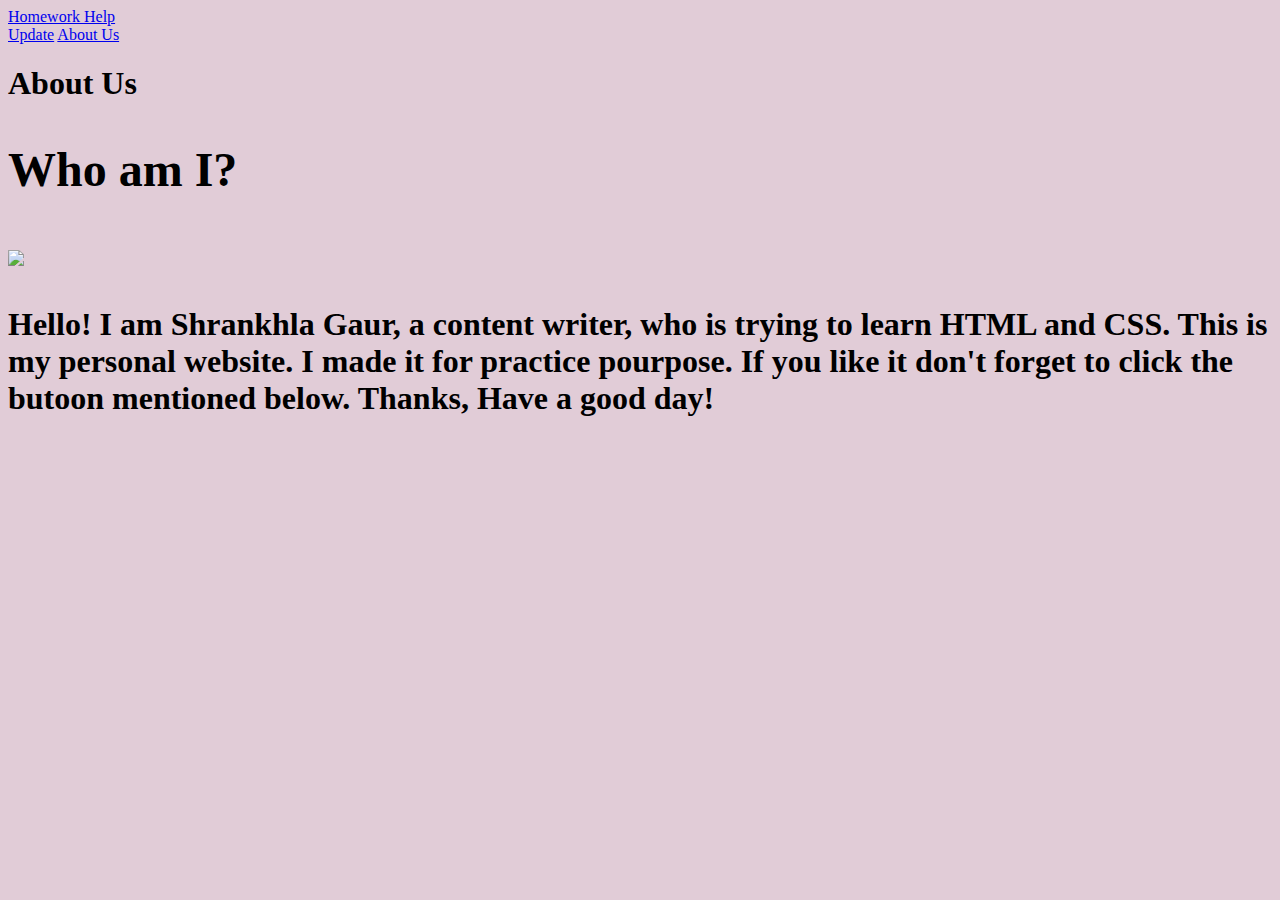
==== About.html @ cbb98d8f "Update About.html" ====
<!DOCTYPE html>
<html lang="en">

<head>
<meta charset="UTF-8">
<title>Home Page</title>
<link rel="stylesheet" href="css/home.css">
</head>
    
<body style="background-color: #984f764a;">
<header class="header">
    <a href="index.html">Homework Help</a>
</header>


<nav class="navbar">
    <a  href="Update.html"> Update</a>
    <a class="active" href="About.html"> About Us</a>
</nav>
 
<h1 id="head">About Us<h1>

<div id="about">

<h2>Who am I?</h2>
    <img src="Images/Shrankz.jpg">
<p>Hello! I am Shrankhla Gaur, a content writer, who is trying to learn HTML and CSS. This is my personal website. I made it for practice pourpose. If you like it don't forget to click the butoon mentioned below. Thanks, Have a good day!</p>

    

</div>
    </body>
</html>
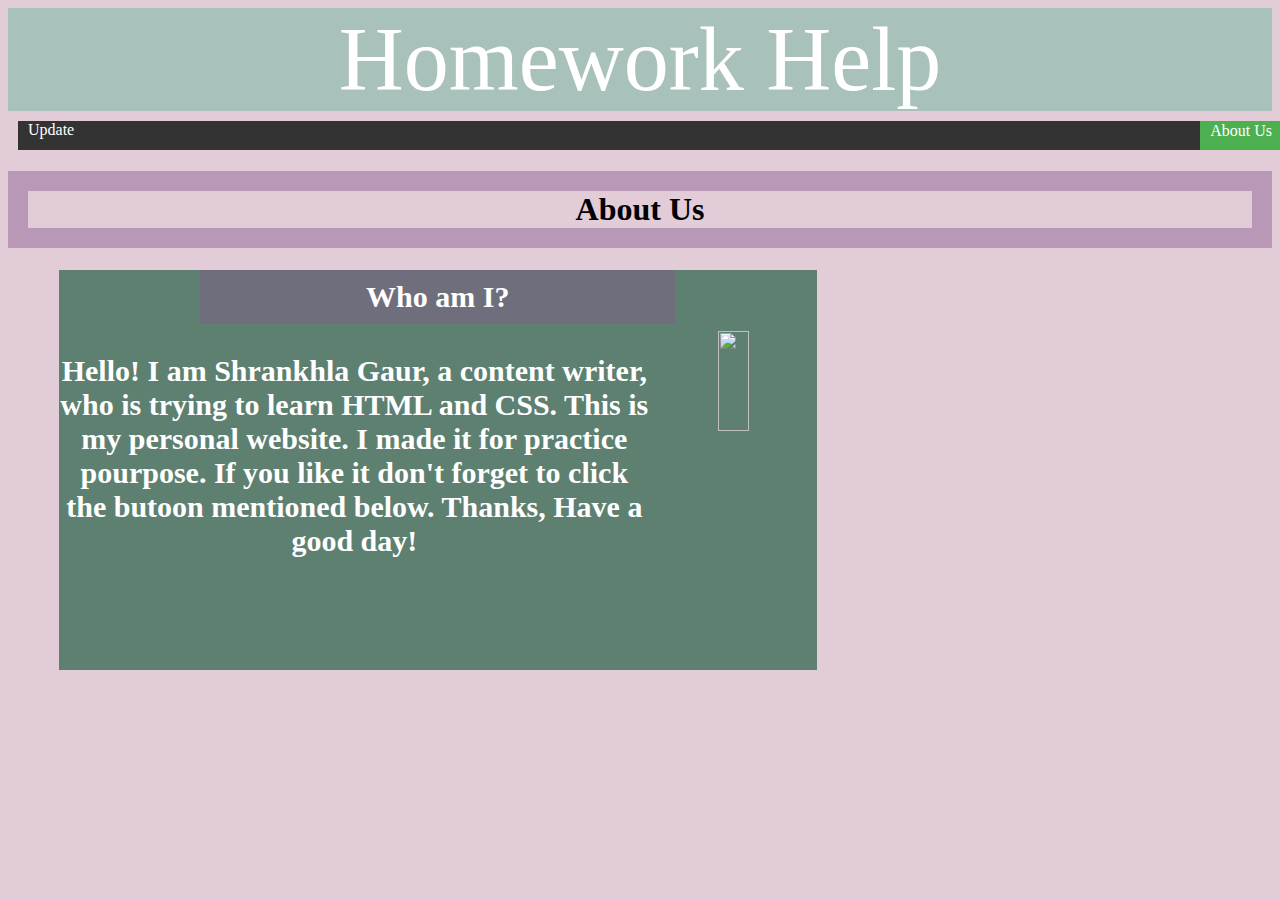
==== commit 3e5c6d11: "merging conflicts" ====
--- a/About.html
+++ b/About.html
@@ -31,3 +31,4 @@
 </div>
     </body>
 </html>
+
--- a/css/home.css
+++ b/css/home.css
@@ -0,0 +1,123 @@
+#Box{ 
+background-color: grey;
+  width: 60%;
+    height: 30%;
+  border: 15px;
+  padding-top: 2px;
+    margin: 20%;
+    text-align: center;
+    font-size: 30px ;
+    color: white;
+    opacity:0.7;
+}
+
+#bar{
+    background-color: white;
+  width: 60%;
+    height: 50%;
+    font-size: 23px;
+    padding-top: 20px;
+    align-content: center;    
+  color: black;
+  margin-left: 20%;
+}
+
+p{color: white;
+font-size: 30px;
+}
+
+.small{
+font-size: 20px;
+column-count: 3;
+  column-gap: 40px;
+}
+
+.header{
+ border: 2px  black;  text-align: center;
+    font-size: 90px;
+    background-color: #4caf8d61;
+    width: 100%;
+}
+
+.header a{
+    color: white;
+    text-decoration: none;
+}
+
+/*ul {
+  list-style-type: none;
+  margin: 0;
+  padding: 0;
+  overflow: hidden;
+  background-color: #333;
+}
+
+li {
+  float: left;
+}
+
+li a:hover:not(.active) {
+  background-color: #111;
+}*/
+
+.active {
+  background-color: #4CAF50;
+   float: right;
+}
+a:hover:not(.active) {
+  background-color: #111;
+}
+
+.navbar{
+  padding: 0;
+    margin: 10px;
+  background-color: #333;
+    width: 100%;
+    overflow: hidden;
+}
+.navbar a{
+  
+  color: white;
+  text-align:center;
+  padding: 1px 10px 10px;
+  text-decoration: none;
+
+    
+}
+
+.navbar a:hover{
+    color:darkgray;
+}
+#about{
+ background-color: #44715dd6;
+  width: 60%;
+    height: 400px;
+
+  border: 15px thin #44715dd6;
+    margin-left: 4%;
+    text-align: center;
+    font-size: 10px ;
+    color: white;
+
+}
+#about img{
+    
+    float: right;
+    width: 20%;
+    height: 50%;
+    margin: 1%;
+      object-fit: cover;
+}
+#about h2{
+    margin: auto;
+  width: 60%;
+    background-color: #83568e70;
+  padding: 10px;
+    
+    font-size: 30px;
+}
+#head{
+    border: 20px solid #83568e70;
+    text-align: center
+}
+
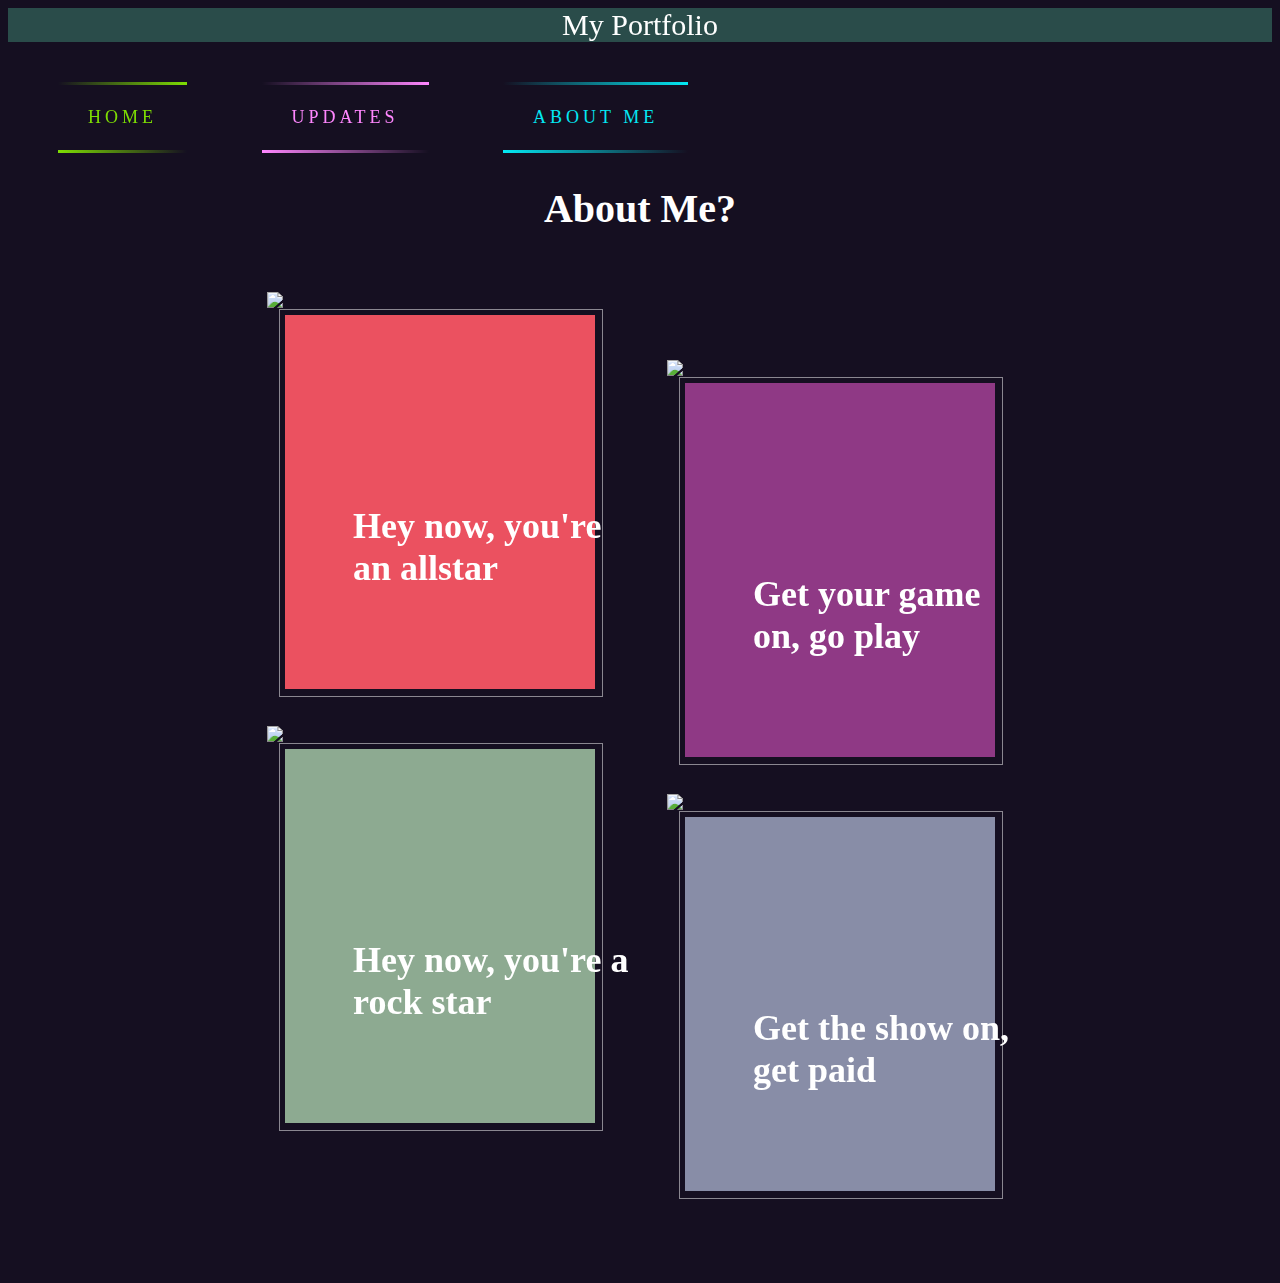
==== commit a7708610: "merging" ====
--- a/About.html
+++ b/About.html
@@ -4,31 +4,89 @@
 <head>
 <meta charset="UTF-8">
 <title>Home Page</title>
-<link rel="stylesheet" href="css/home.css">
+    <script src="https://ajax.googleapis.com/ajax/libs/jquery/2.1.3/jquery.min.js"></script>
+    
+<link rel="stylesheet" href="css/bout.css">
+    <link rel="stylesheet" href="css/heading.css">
 </head>
     
-<body style="background-color: #984f764a;">
+<body>
 <header class="header">
-    <a href="index.html">Homework Help</a>
+    <a href="index.html">My Portfolio</a>
 </header>
 
 
+
 <nav class="navbar">
-    <a  href="Update.html"> Update</a>
-    <a class="active" href="About.html"> About Us</a>
-</nav>
- 
-<h1 id="head">About Us<h1>
+    
+    <a class="buttons" href="index.html">
+        <span></span>
+        <span></span>
+        <span></span>
+        <span></span>
+        Home
+    </a>
+    <a class="buttons" href="Update.html">
+        <span></span>
+        <span></span>
+        <span></span>
+        <span></span>
+        Updates
+    </a>
+    <a class="buttons" href="About.html">
+        <span></span>
+        <span></span>
+        <span></span>
+        <span></span>
+        About Me
+    </a>
+    </nav>
 
-<div id="about">
 
-<h2>Who am I?</h2>
-    <img src="Images/Shrankz.jpg">
-<p>Hello! I am Shrankhla Gaur, a content writer, who is trying to learn HTML and CSS. This is my personal website. I made it for practice pourpose. If you like it don't forget to click the butoon mentioned below. Thanks, Have a good day!</p>
+<h1 style="font-size: 40px; color: white; text-align: center;">About Me?</h1>
+     
+    
+   <!--
+  Please note: this code is in no way ready to be used as is in production on your website. It will need to be adapted to be cross browser compliant & accessible. I just wanted to share how one might go about this effect with CSS & JS and no other dependencies
+-->
+<div class="container">
+  <div class="card-column column-0">
+    <div class="card card-color-0">
+      <div class="border"></div>
+      <img src="Images/Shrankz.jpg" />
+      <h1>Hey now, you're an allstar</h1>
+    </div>
+    <div class="card card-color-2">
+      <div class="border"></div>
+      <img src="Images/shrankz1.PNG" />
+      <h1>Hey now, you're a rock star</h1>
+    </div>
+  </div>
+  <div class="card-column column-1">
+    <div class="card card-color-1">
+      <div class="border"></div>
+      <img src="Images/shrankz2.PNG" />
+      <h1>Get your game on, go play</h1>
+    </div>
+    <div class="card card-color-3">
+      <div class="border"></div>
+      <img src="Images/shrankz3.PNG" />
+      <h1>Get the show on, get paid</h1>
+    </div>
+  </div>
+</div>
 
+<div id="cover" class="cover"></div>
+
+<div id="open-content" class="open-content">
+  <a href="#" id="close-content" class="close-content"><span class="x-1"></span><span class="x-2"></span></a>
+  <img id="open-content-image" src="" />
+  <div class="text" id="open-content-text">
+  </div>
+</div>
     
-
-</div>
+    
     </body>
+    <script src="javascript/about1.js"></script>
 </html>
 
--- a/css/bout.css
+++ b/css/bout.css
@@ -0,0 +1,221 @@
+/* 
+** Layout, Text & Colors 
+*/
+
+body {
+  background: #150f21;
+  font-size: 18px;
+}
+
+p {
+  line-height: 1.5;
+}
+
+.container {
+  max-width: 800px;
+  margin: 0 auto;
+}
+
+/* Cards */
+.card-column {
+  width: 50%;
+  float: left;
+  padding: 4%;
+  box-sizing: border-box;
+}
+
+.column-1 {
+  padding-top: 100px;
+}
+
+.card {
+  width: 92%;
+  max-width: 340px;
+  margin-left: auto;
+  margin-right: auto;
+  position: relative;
+  background: #EB5160;
+  color: #fff;
+  cursor: pointer;
+  margin-bottom: 60px;
+}
+
+.border {
+  position: absolute;
+  width: 100%;
+  height: 100%;
+  padding: 6px;
+  border: 1px solid #fff;
+  opacity: 0.5;
+  left: -6px;
+  top: -6px;
+}
+
+.card h1 {
+  position: relative;
+  padding: 190px 0px 100px 10px;
+  width: 90%;
+}
+
+.card > img {
+  width: 90%;
+  position: absolute;
+  top: -6%;
+  left: -6%;
+}
+
+.card-color-0 {
+  background-color: #EB5160;
+}
+
+.card-color-1 {
+  background-color: #8F3985;
+}
+
+.card-color-2 {
+  background-color: #8DAA91;
+}
+
+.card-color-3 {
+  background-color: #888DA7;
+}
+
+/* The cover (expanding background) */
+.cover {
+  position: fixed;
+  background: #EB5160;
+  z-index: 100;
+  transform-origin: 50% 50%;
+}
+
+/* The open page content */
+.open-content {
+  width: 100%;
+  z-index: 110;
+  position: absolute;
+  opacity: 0;
+  pointer-events: none;
+}
+
+.open-content img {
+  position: relative;
+  width: 90%;
+  margin-left: 3%;
+  margin-top: 20px;
+  z-index: 5;
+}
+
+.open-content .text {
+  background: #fff;
+  margin-top: -56%;
+  padding: 60% 5% 5% 5%;
+  width: 80%;
+  margin-left: 5%;
+  margin-bottom: 5%;
+}
+
+.open-content .text h1, .open-content .text p {
+  max-width: 700px;
+  margin-left: auto;
+  margin-right: auto;
+}
+
+.close-content {
+  display: block;
+  position: fixed;
+  right: 12px;
+  top: 12px;
+  width: 30px;
+  height: 30px;
+}
+
+.close-content span {
+  background: #222;
+  width: 30px;
+  height: 6px;
+  display: block;
+  position: absolute;
+  top: 14px;
+}
+
+.x-1 {
+  transform: rotate(45deg);
+}
+
+.x-2 {
+  transform: rotate(-45deg);
+}
+
+/* 
+** Transitions
+*/
+
+.card {
+  transition: opacity 200ms linear 320ms, transform 200ms ease-out 320ms;
+}
+
+.border {
+  transition: opacity 200ms linear, transform 200ms ease-out;
+}
+
+.card img {
+  transition: opacity 200ms linear 0ms, transform 200ms ease-in 0ms;
+}
+
+.card h1 {
+  transform: translate3d(20%, 0px, 0px);  
+  transition: opacity 200ms linear 120ms, transform 200ms ease-in 120ms;
+}
+
+/* Clicked card */
+.card.clicked img {
+  transform: translate3d(0px, -40px, 0px);
+  opacity: 0;
+}
+
+.card.clicked .border {
+  opacity: 0;
+  transform: scale(1.3);
+}
+
+.card.out, .card.out img {
+  transform: translate3d(0px, -40px, 0px);
+  opacity: 0;
+}
+
+.card.out h1, .card.clicked h1 {
+  transform: translate3d(20%, -40px, 0px);
+  opacity: 0;
+}
+
+.cover {
+  transition: transform 300ms ease-in-out;
+}
+
+.open-content {
+  transition: opacity 200ms linear 0ms;
+}
+
+.open-content.open {
+  opacity: 1;
+  pointer-events: all;
+  transition-delay: 1000ms;
+}
+
+/* 
+** Media Queries
+*/
+
+@media screen and (max-width: 600px) {
+  .card-column {
+    width: 90%;
+  }
+  
+  .column-1 {
+    padding-top: 0px;
+  }
+  
+  .open-content img {
+    margin-top: 40px;
+  }
+}--- a/css/heading.css
+++ b/css/heading.css
@@ -0,0 +1,147 @@
+#bar{
+    background-color: white;
+  width: 60%;
+    height: 50%;
+    font-size: 23px;
+    padding-top: 20px;
+    align-content: center;    
+  color: black;
+  margin-left: 20%;
+}
+.header{
+ border: 2px  black;  text-align: center;
+    font-size: 30px;
+    background-color: #4caf8d61;
+    width: 100%;
+    
+}
+
+.header a{
+    color: white;
+    text-decoration: none;
+    
+}
+/*@import url('https://fonts.googleapis.com/css2?family=Raleway:wght@400;700&display=swap');
+*{
+    margin: 0;
+    padding: 0;
+    box-sizing: border-box;
+}
+body{
+    display: flex;
+    justify-content: center;
+    align-items: center;
+    height: 100vh;
+    background: #050801;
+    font-family: 'Raleway', sans-serif;
+    font-weight: bold;
+}*/
+.buttons{
+    position: relative;
+    display: inline-block;
+    padding: 25px 30px;
+    margin: 40px 20px 0 50px;
+    color: #03e9f4;
+    text-decoration: none;
+    text-transform: uppercase;
+    transition: 0.5s;
+    letter-spacing: 4px;
+    overflow: hidden;
+    
+   
+}
+a:hover{
+    background: #03e9f4;
+    color: #050801;
+    box-shadow: 0 0 5px #03e9f4,
+                0 0 25px #03e9f4,
+                0 0 50px #03e9f4,
+                0 0 200px #03e9f4;
+     -webkit-box-reflect: below 1px linear-gradient(transparent, #0005);
+}
+a:nth-child(1){
+    filter: hue-rotate(270deg);
+}
+a:nth-child(2){
+    filter: hue-rotate(110deg);
+}
+a span{
+    position: absolute;
+    display: block;
+}
+a span:nth-child(1){
+    top: 0;
+    left: 0;
+    width: 100%;
+    height: 3px;
+    background: linear-gradient(90deg,transparent,#03e9f4);
+    animation: animate1 1s linear infinite;
+}
+@keyframes animate1{
+    0%{
+        left: -100%;
+    }
+    50%,100%{
+        left: 100%;
+    }
+}
+a span:nth-child(2){
+    top: -100%;
+    right: 0;
+    width: 3px;
+    height: 100%;
+    background: linear-gradient(180deg,transparent,#03e9f4);
+    animation: animate2 1s linear infinite;
+    animation-delay: 0.25s;
+}
+@keyframes animate2{
+    0%{
+        top: -100%;
+    }
+    50%,100%{
+        top: 100%;
+    }
+}
+a span:nth-child(3){
+    bottom: 0;
+    right: 0;
+    width: 100%;
+    height: 3px;
+    background: linear-gradient(270deg,transparent,#03e9f4);
+    animation: animate3 1s linear infinite;
+    animation-delay: 0.50s;
+}
+@keyframes animate3{
+    0%{
+        right: -100%;
+    }
+    50%,100%{
+        right: 100%;
+    }
+}
+
+
+a span:nth-child(4){
+    bottom: -100%;
+    left: 0;
+    width: 3px;
+    height: 100%;
+    background: linear-gradient(360deg,transparent,#03e9f4);
+    animation: animate4 1s linear infinite;
+    animation-delay: 0.75s;
+}
+@keyframes animate4{
+    0%{
+        bottom: -100%;
+    }
+    50%,100%{
+        bottom: 100%;
+    }
+}
+
+
+
+
+
+
+
